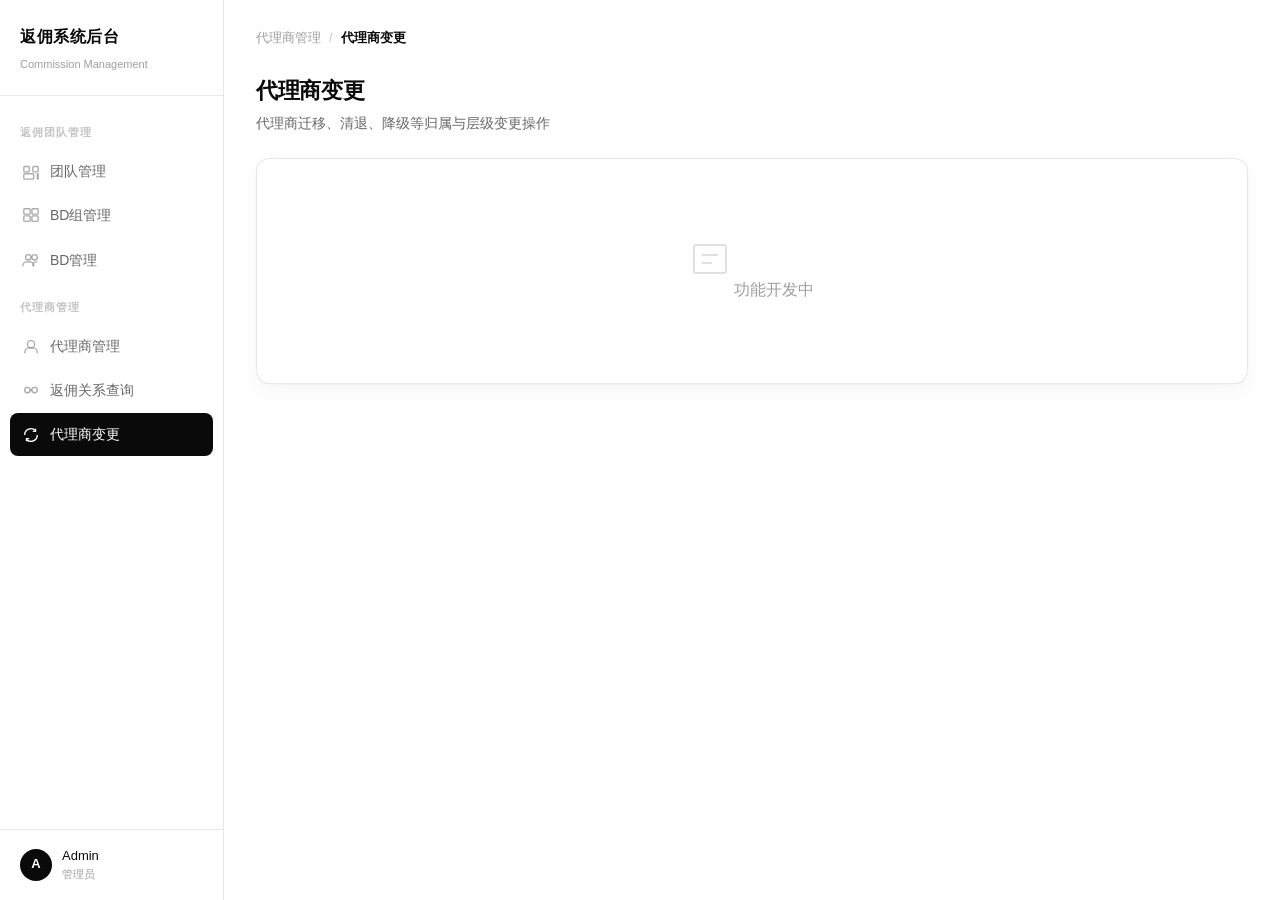
==== agent-change.html @ f120512e "同步本地原型最新版本：新增返佣关系查询、代理商变更页面 - 用 agent-relation.html（返佣关系查询）替换 agent-upline.html / agent-downline.htm" ====
<!DOCTYPE html>
<html lang="zh-CN">
<head>
<meta charset="UTF-8">
<meta name="viewport" content="width=device-width, initial-scale=1.0">
<title>返佣系统后台 - 代理商变更</title>
<link rel="stylesheet" href="common.css">
</head>
<body>
  <aside class="sidebar">
    <div class="sidebar-brand"><h1>返佣系统后台</h1><span>Commission Management</span></div>
    <nav class="sidebar-nav">
      <div class="sidebar-section">返佣团队管理</div>
      <a class="sidebar-item " href="teams.html"><svg viewBox="0 0 20 20" fill="none" stroke="currentColor" stroke-width="1.5"><rect x="2" y="5" width="6" height="6" rx="1"/><rect x="12" y="5" width="6" height="6" rx="1"/><rect x="2" y="13" width="11" height="6" rx="1"/><rect x="17" y="13" width="1" height="6" rx=".5"/></svg>团队管理</a>
      <a class="sidebar-item " href="bd-groups.html"><svg viewBox="0 0 20 20" fill="none" stroke="currentColor" stroke-width="1.5"><rect x="2" y="3" width="7" height="6" rx="1"/><rect x="11" y="3" width="7" height="6" rx="1"/><rect x="2" y="11" width="7" height="6" rx="1"/><rect x="11" y="11" width="7" height="6" rx="1"/></svg>BD组管理</a>
      <a class="sidebar-item " href="bd-members.html"><svg viewBox="0 0 20 20" fill="none" stroke="currentColor" stroke-width="1.5"><circle cx="7" cy="7" r="3"/><circle cx="14" cy="7" r="3"/><path d="M1 17v-1a4 4 0 014-4h4a4 4 0 014 4v1"/><path d="M12 17v-1a4 4 0 014-4h1"/></svg>BD管理</a>
      <div class="sidebar-section">代理商管理</div>
      <a class="sidebar-item " href="agents.html"><svg viewBox="0 0 20 20" fill="none" stroke="currentColor" stroke-width="1.5"><circle cx="10" cy="8" r="4"/><path d="M3 18v-1a5 5 0 015-5h4a5 5 0 015 5v1"/></svg>代理商管理</a>
      <a class="sidebar-item " href="agent-relation.html"><svg viewBox="0 0 20 20" fill="none" stroke="currentColor" stroke-width="1.5"><circle cx="6" cy="10" r="3"/><circle cx="14" cy="10" r="3"/><path d="M9 10h2"/></svg>返佣关系查询</a>
      <a class="sidebar-item active" href="agent-change.html"><svg viewBox="0 0 20 20" fill="none" stroke="currentColor" stroke-width="1.5"><path d="M3 10a7 7 0 0112-4.9M17 10a7 7 0 01-12 4.9"/><path d="M15 3v3h-3M5 17v-3h3"/></svg>代理商变更</a>
    </nav>
    <div class="sidebar-footer"><div class="avatar">A</div><div class="info">Admin<small>管理员</small></div></div>
  </aside>
<div class="main">
  <div class="breadcrumb"><span>代理商管理</span><span class="sep">/</span><strong >代理商变更</strong></div>
  <div class="page-header">
    <div><h2>代理商变更</h2><p>代理商迁移、清退、降级等归属与层级变更操作</p></div>
  </div>
  <div class="card">
    <div class="empty-state" style="padding:80px 24px;">
      <svg width="40" height="40" viewBox="0 0 20 20" fill="none" stroke="currentColor" stroke-width="1"><rect x="2" y="3" width="16" height="14" rx="1"/><path d="M6 8h8M6 12h5"/></svg>
      功能开发中
    </div>
  </div>
</div>
</body>
</html>
---- common.css ----
/* ═══════════ 邀请返佣系统 — 白色极简风格 ═══════════ */

:root {
  --sidebar-w: 224px;
  --font-en: 'Inter', -apple-system, BlinkMacSystemFont, 'Segoe UI', sans-serif;
  --font-cn: 'Noto Sans SC', 'PingFang SC', 'Microsoft YaHei', 'Hiragino Sans GB', sans-serif;

  /* ── Accent: 单一黑色强调色 ── */
  --accent: #18181b;
  --accent2: #18181b;
  --accent3: #16a34a;
  --accent-glow: rgba(0,0,0,.06);

  /* ── Surfaces ── */
  --glass-bg: #f7f7f8;
  --glass-bg-hover: #f0f0f1;
  --glass-bg-active: #e8e8ea;
  --glass-border: rgba(9,9,11,.09);
  --glass-border-light: rgba(9,9,11,.13);
  --glass-border-focus: rgba(9,9,11,.4);
  --glass-shadow: 0 1px 2px rgba(9,9,11,.03), 0 8px 24px rgba(9,9,11,.04);

  /* ── Text ── */
  --text: #0a0a0b;
  --text-secondary: rgba(9,9,11,.62);
  --text-muted: rgba(9,9,11,.40);
  --text-dim: rgba(9,9,11,.24);

  /* ── Semantic ── */
  --danger: #dc2626;
  --danger-glow: rgba(220,38,38,.10);
  --success: #16a34a;
  --warning: #d97706;
  --info: #2563eb;
}

/* ═══════════ Reset ═══════════ */
*, *::before, *::after { box-sizing: border-box; margin: 0; padding: 0; }

html {
  background: #ffffff;
  -webkit-font-smoothing: antialiased;
  -moz-osx-font-smoothing: grayscale;
}

body {
  font-family: var(--font-en);
  color: var(--text);
  background: #ffffff;
  line-height: 1.6;
  overflow-x: hidden;
  min-height: 100vh;
}

.cn { font-family: var(--font-cn); }

/* ═══════════ Background Layer (kept minimal, no glow blobs) ═══════════ */
.bg-layer {
  position: fixed; inset: 0; z-index: 0; pointer-events: none; overflow: hidden;
}
.bg-orb { display: none; }
.bg-grid {
  position: fixed; inset: 0; z-index: 0; pointer-events: none;
  background-image:
    linear-gradient(rgba(9,9,11,.025) 1px, transparent 1px),
    linear-gradient(90deg, rgba(9,9,11,.025) 1px, transparent 1px);
  background-size: 60px 60px;
  mask-image: radial-gradient(ellipse 70% 50% at 50% 0%, #000 30%, transparent 100%);
}

/* ═══════════ Sidebar ═══════════ */
.sidebar {
  position: fixed; top: 0; left: 0; bottom: 0; width: var(--sidebar-w);
  background: #ffffff;
  border-right: 1px solid var(--glass-border);
  z-index: 30;
  display: flex; flex-direction: column;
}
.sidebar-brand {
  padding: 24px 20px 20px;
  border-bottom: 1px solid var(--glass-border);
}
.sidebar-brand h1 {
  font-family: var(--font-cn);
  color: var(--text); font-size: 16px; font-weight: 700;
  letter-spacing: .5px;
}
.sidebar-brand span {
  color: var(--text-muted); font-size: 11px;
}
.sidebar-nav { flex: 1; padding: 12px 0; overflow-y: auto; }
.sidebar-section {
  padding: 16px 20px 6px; font-size: 11px; font-weight: 600;
  color: var(--text-dim); text-transform: uppercase; letter-spacing: 1px;
}
.sidebar-item {
  display: flex; align-items: center; gap: 10px;
  margin: 2px 10px; padding: 10px 12px; border-radius: 8px;
  font-size: 14px; color: var(--text-secondary);
  cursor: pointer; transition: all .15s ease; text-decoration: none;
}
.sidebar-item:hover {
  background: var(--glass-bg); color: var(--text);
}
.sidebar-item.active {
  background: var(--text);
  color: #fff; font-weight: 500;
}
.sidebar-item svg { width: 18px; height: 18px; flex-shrink: 0; opacity: 0.55; }
.sidebar-item:hover svg { opacity: 0.8; }
.sidebar-item.active svg { opacity: 1; color: #fff; }
.sidebar-footer {
  padding: 16px 20px; border-top: 1px solid var(--glass-border);
  display: flex; align-items: center; gap: 10px;
}
.sidebar-footer .avatar {
  width: 32px; height: 32px; border-radius: 50%;
  background: var(--text);
  color: #fff; font-weight: 600; font-size: 13px;
  display: flex; align-items: center; justify-content: center;
}
.sidebar-footer .info { color: var(--text); font-size: 13px; }
.sidebar-footer .info small { color: var(--text-muted); font-size: 11px; display: block; }

/* ═══════════ Main ═══════════ */
.main {
  margin-left: var(--sidebar-w);
  padding: 28px 32px;
  min-height: 100vh;
  position: relative;
  z-index: 1;
}

/* ═══════════ Breadcrumb ═══════════ */
.breadcrumb {
  display: flex; align-items: center; gap: 8px;
  font-size: 13px; color: var(--text-muted); margin-bottom: 24px;
}
.breadcrumb a { color: var(--text-secondary); text-decoration: none; }
.breadcrumb a:hover { color: var(--text); }
.breadcrumb .sep { color: var(--text-dim); }
.breadcrumb strong { color: var(--text) !important; }

/* ═══════════ Page Header ═══════════ */
.page-header {
  display: flex; align-items: flex-start; justify-content: space-between;
  margin-bottom: 24px;
}
.page-header h2 {
  font-family: var(--font-cn);
  font-size: 22px; font-weight: 700;
  color: var(--text); letter-spacing: -.3px;
}
.page-header p {
  font-size: 14px; color: var(--text-secondary); margin-top: 4px;
}

/* ═══════════ Card ═══════════ */
.card {
  background: #ffffff;
  border-radius: 14px;
  border: 1px solid var(--glass-border);
  box-shadow: var(--glass-shadow);
  overflow: hidden;
}
.card-header {
  padding: 16px 20px;
  border-bottom: 1px solid var(--glass-border);
  display: flex; align-items: center; justify-content: space-between;
}
.card-header h3 {
  font-family: var(--font-cn);
  font-size: 15px; font-weight: 600; color: var(--text);
}

/* ═══════════ Buttons ═══════════ */
.btn {
  display: inline-flex; align-items: center; gap: 6px;
  padding: 8px 16px; border-radius: 10px; font-size: 13px;
  font-weight: 500; cursor: pointer; border: none;
  transition: all .15s ease;
  white-space: nowrap; text-decoration: none; line-height: 1.5;
  font-family: var(--font-cn);
  position: relative;
}
.btn:active { transform: scale(0.98); }

.btn-primary {
  background: var(--text);
  color: #fff;
}
.btn-primary:hover { opacity: .85; }

.btn-secondary {
  background: #ffffff;
  color: var(--text-secondary);
  border: 1px solid var(--glass-border-light);
}
.btn-secondary:hover {
  background: var(--glass-bg);
  border-color: var(--glass-border-light);
  color: var(--text);
}

.btn-danger {
  background: var(--danger);
  color: #fff;
}
.btn-danger:hover {
  opacity: .88;
}

.btn-sm { padding: 5px 12px; font-size: 12px; border-radius: 8px; }
.btn-xs { padding: 3px 10px; font-size: 11px; border-radius: 6px; }

.icon-btn-ghost {
  display: inline-flex; align-items: center; justify-content: center;
  width: 26px; height: 26px; flex-shrink: 0;
  border: none; background: transparent; border-radius: 7px;
  color: var(--text-secondary); font-size: 13px; cursor: pointer;
  transition: all .15s ease;
}
.icon-btn-ghost:hover { background: #fef2f2; color: var(--danger); }
.icon-btn-ghost:active { transform: scale(0.92); }

.tier-empty-hint {
  display: flex; align-items: center; justify-content: center;
  padding: 20px; text-align: center;
  border: 1px dashed var(--glass-border-light);
  border-radius: 10px;
  font-size: 13px; font-weight: 500; color: var(--text-secondary);
}

/* ═══════════ Form ═══════════ */
.form-group { display: flex; flex-direction: column; gap: 7px; }
.form-label {
  font-family: var(--font-cn);
  font-size: 13px; font-weight: 500; color: var(--text-secondary);
}
.form-label .req { color: var(--danger); }

.form-input, .form-select {
  border: 1px solid var(--glass-border-light);
  border-radius: 10px;
  padding: 9px 12px; font-size: 14px;
  color: var(--text);
  background: #ffffff;
  transition: all .15s ease; width: 100%;
  font-family: var(--font-cn);
}
.form-input::placeholder { color: var(--text-muted); }
.form-input:disabled {
  background: var(--glass-bg);
  color: var(--text-muted);
  cursor: not-allowed;
}
.form-input:focus, .form-select:focus {
  outline: none;
  border-color: var(--glass-border-focus);
  box-shadow: 0 0 0 3px rgba(9,9,11,.06);
  background: #ffffff;
}

.form-select {
  appearance: none;
  background-image: url("data:image/svg+xml,%3Csvg xmlns='http://www.w3.org/2000/svg' width='12' height='12' viewBox='0 0 16 16'%3E%3Cpath d='M4 6l4 4 4-4' fill='none' stroke='rgba(9,9,11,.45)' stroke-width='1.5'/%3E%3C/svg%3E");
  background-repeat: no-repeat; background-position: right 12px center;
  padding-right: 36px; cursor: pointer;
}
.form-select:disabled {
  background-color: var(--glass-bg); cursor: not-allowed;
  color: var(--text-muted); opacity: .7;
}
.form-select option {
  background: #ffffff; color: var(--text);
}

.form-hint { font-size: 12px; color: var(--text-muted); }
.form-grid { display: grid; grid-template-columns: 1fr 1fr; row-gap: 24px; column-gap: 20px; margin-bottom: 4px; }
.form-grid .full { grid-column: 1 / -1; }

/* ═══════════ Table ═══════════ */
.table-wrap { overflow-x: auto; }
table { width: 100%; border-collapse: collapse; }
table th {
  text-align: left; padding: 12px 16px;
  font-size: 11px; font-weight: 600; color: var(--text-muted);
  text-transform: uppercase; letter-spacing: .5px;
  background: var(--glass-bg);
  border-bottom: 1px solid var(--glass-border);
  white-space: nowrap; user-select: text;
}
table th.sortable { cursor: pointer; }
table th.sortable:hover { color: var(--text-secondary); }
table td {
  padding: 14px 16px; font-size: 13px;
  color: rgba(9,9,11,.82);
  border-bottom: 1px solid var(--glass-border);
  white-space: nowrap;
}
table tbody tr { transition: background .15s ease; }
table tbody tr:hover {
  background: var(--glass-bg);
}
.text-center { text-align: center; }
.text-right { text-align: right; }

/* ═══════════ Badges ═══════════ */
.badge {
  display: inline-flex; align-items: center;
  padding: 3px 10px; border-radius: 999px;
  font-size: 12px; font-weight: 500; line-height: 1.4;
}
.badge-indigo {
  background: #eef2ff; color: #4338ca;
  border: 1px solid #e0e7ff;
}
.badge-emerald {
  background: #ecfdf5; color: #047857;
  border: 1px solid #d1fae5;
}
.badge-amber {
  background: #fffbeb; color: #b45309;
  border: 1px solid #fde68a;
}
.badge-slate {
  background: var(--glass-bg); color: var(--text-secondary);
  border: 1px solid var(--glass-border);
}
.badge-rose {
  background: #fff1f2; color: #be123c;
  border: 1px solid #fecdd3;
}

/* ═══════════ Pagination ═══════════ */
.pagination {
  display: flex; align-items: center; justify-content: space-between;
  padding: 14px 20px;
  border-top: 1px solid var(--glass-border);
}
.pagination-info { font-size: 13px; color: var(--text-muted); }
.pagination-btns { display: flex; align-items: center; gap: 6px; }

/* ═══════════ Modal ═══════════ */
.modal-overlay {
  position: fixed; inset: 0;
  background: rgba(9,9,11,.45);
  z-index: 100;
  display: none; align-items: center; justify-content: center;
}
.modal-overlay.open { display: flex; }
.modal {
  background: #ffffff;
  border-radius: 18px; width: 640px; max-height: 85vh;
  overflow-y: auto;
  border: 1px solid var(--glass-border);
  box-shadow: 0 25px 80px rgba(9,9,11,.25);
  animation: modalIn .2s cubic-bezier(.4,0,.2,1);
}
.modal-wide { width: 760px; }

@keyframes modalIn {
  from { opacity: 0; transform: translateY(12px) scale(.97); }
  to { opacity: 1; transform: translateY(0) scale(1); }
}

.modal-header {
  padding: 20px 24px 0;
  display: flex; align-items: center; justify-content: space-between;
  position: sticky; top: 0;
  background: #ffffff;
  z-index: 5;
}
.modal-header h3 {
  font-family: var(--font-cn);
  font-size: 17px; font-weight: 700; color: var(--text);
}
.modal-close {
  width: 32px; height: 32px; border-radius: 8px;
  border: 1px solid var(--glass-border-light);
  background: var(--glass-bg);
  color: var(--text-secondary); cursor: pointer;
  font-size: 18px;
  display: flex; align-items: center; justify-content: center;
  transition: all .15s ease;
}
.modal-close:hover {
  background: var(--glass-bg-hover);
  border-color: var(--glass-border-light);
  color: var(--text);
}
.modal-body { padding: 24px 28px; }
.modal-footer {
  padding: 16px 24px;
  border-top: 1px solid var(--glass-border);
  display: flex; justify-content: flex-end; gap: 10px;
  position: sticky; bottom: 0;
  background: #ffffff;
}

/* ═══════════ Toggle Switch ═══════════ */
.toggle-switch { position: relative; display: inline-block; width: 40px; height: 22px; flex-shrink: 0; }
.toggle-switch input { position: absolute; opacity: 0; width: 100%; height: 100%; margin: 0; cursor: pointer; }
.toggle-slider {
  position: absolute; inset: 0; background: var(--glass-border-light);
  border-radius: 999px; transition: background .15s; pointer-events: none;
}
.toggle-slider::before {
  content: ''; position: absolute; height: 16px; width: 16px; left: 3px; top: 3px;
  background: #fff; border-radius: 50%; transition: transform .15s;
  box-shadow: 0 1px 3px rgba(9,9,11,.3);
}
.toggle-switch input:checked + .toggle-slider { background: var(--text); }
.toggle-switch input:checked + .toggle-slider::before { transform: translateX(18px); }
.toggle-switch input:focus-visible + .toggle-slider { box-shadow: 0 0 0 3px rgba(9,9,11,.14); }
.toggle-row-wrap { display: flex; align-items: center; gap: 10px; height: 38px; }
.toggle-row-wrap .toggle-text { font-family: var(--font-cn); font-size: 13px; color: var(--text-secondary); }

/* ═══════════ Field Group Box (bordered sub-section within a form) ═══════════ */
.field-box {
  background: var(--glass-bg);
  border: 1px solid var(--glass-border);
  border-radius: 12px;
  padding: 22px 22px 24px;
  margin-bottom: 24px;
}
.field-box:last-child { margin-bottom: 0; }
.field-box-title {
  font-family: var(--font-cn); font-size: 12.5px; font-weight: 600;
  color: var(--text-secondary); margin-bottom: 18px;
}
.tier-table {
  border-radius: 12px; overflow: hidden;
  border: 1px solid var(--glass-border);
}
.tier-table-header {
  background: var(--text);
  padding: 9px 16px;
  display: flex; justify-content: space-between;
}
.tier-table-header span { color: #fff; font-size: 12px; font-weight: 600; }
.tier-table-row {
  display: flex; align-items: center; justify-content: space-between;
  padding: 9px 16px; font-size: 13px; background: #fff;
  font-family: ui-monospace, 'SF Mono', Menlo, Consolas, monospace;
}
.tier-table-row:not(:last-child) { border-bottom: 1px solid var(--glass-border); }
.tier-table-row span:first-child { color: var(--text-muted); letter-spacing: -.1px; }
.tier-table-row strong { color: var(--success); font-weight: 700; }

/* ═══════════ Tab Bar (modal forms) ═══════════ */
.tab-bar {
  display: flex; gap: 4px;
  border-bottom: 1px solid var(--glass-border);
  margin: 4px 0 20px;
}
.tab-btn {
  display: flex; align-items: center; gap: 7px;
  padding: 9px 14px; margin-bottom: -1px;
  font-family: var(--font-cn); font-size: 13px; font-weight: 500;
  color: var(--text-muted); background: none; border: none;
  border-bottom: 2px solid transparent;
  cursor: pointer; transition: color .15s; user-select: text;
}
.tab-btn:hover { color: var(--text-secondary); }
.tab-btn.active { color: var(--text); border-bottom-color: var(--text); }
.tab-btn .tab-dot {
  width: 6px; height: 6px; border-radius: 50%; background: var(--glass-border-light); flex-shrink: 0;
}
.tab-btn .tab-dot.on { background: var(--success); }
.tab-panel { display: none; }
.tab-panel.active { display: block; }

/* ═══════════ Segmented Tabs (inline filter) ═══════════ */
.segmented-tabs {
  display: inline-flex; background: var(--glass-bg); border-radius: 9px;
  padding: 3px; gap: 2px;
}
.segmented-tab {
  padding: 7px 14px; border: none; background: none; border-radius: 7px;
  font-family: var(--font-cn); font-size: 13px; font-weight: 500;
  color: var(--text-secondary); cursor: pointer; transition: all .15s ease;
  white-space: nowrap; user-select: text; outline: none;
}
.segmented-tab:hover { color: var(--text); }
.segmented-tab.active { background: #ffffff; color: var(--text); box-shadow: var(--glass-shadow); }

/* ═══════════ Mini Tabs (period selector) ═══════════ */
.mini-tabs {
  display: flex; background: var(--glass-bg); border-radius: 8px;
  padding: 2px; gap: 1px;
}
.mini-tab {
  padding: 5px 12px; border: none; background: none; border-radius: 6px;
  font-family: var(--font-cn); font-size: 12px; font-weight: 500;
  color: var(--text-muted); cursor: pointer; transition: all .15s ease;
  white-space: nowrap; user-select: text; outline: none;
}
.mini-tab:hover { color: var(--text-secondary); }
.mini-tab.active { background: #ffffff; color: var(--text); box-shadow: var(--glass-shadow); }

/* ═══════════ Hint Label (hover-to-reveal tooltip) ═══════════ */
.hint-label {
  display: inline-block; position: relative; cursor: help;
  border-bottom: 1px dashed var(--text-muted);
}
.hint-label::after {
  content: attr(data-tip);
  position: absolute; bottom: calc(100% + 9px); left: 0;
  background: var(--text); color: #fff; font-size: 11px; font-weight: 500; line-height: 1.5;
  padding: 6px 10px; border-radius: 8px; white-space: nowrap; width: max-content; max-width: 420px;
  opacity: 0; pointer-events: none; transform: translateY(4px);
  transition: opacity .15s ease, transform .15s ease;
  box-shadow: var(--glass-shadow); z-index: 10;
}
.hint-label::before {
  content: ""; position: absolute; bottom: calc(100% + 4px); left: 10px;
  border: 5px solid transparent; border-top-color: var(--text);
  opacity: 0; pointer-events: none; transition: opacity .15s ease;
}
.hint-label:hover::after, .hint-label:hover::before { opacity: 1; }
.hint-label:hover::after { transform: translateY(0); }

/* ═══════════ Copy Button ═══════════ */
.copy-btn {
  display: inline-flex; align-items: center; justify-content: center;
  width: 20px; height: 20px; border: none; background: none; border-radius: 5px;
  color: var(--text-muted); cursor: pointer; padding: 0; flex-shrink: 0;
  transition: all .15s ease;
}
.copy-btn:hover { background: var(--glass-bg); color: var(--text-secondary); }
.copy-btn.copied { color: var(--success); }

/* ═══════════ Date Range Picker ═══════════ */
.range-picker { position: relative; display: inline-block; }
.range-picker-trigger {
  display: flex; align-items: center; gap: 8px;
  border: 1px solid var(--glass-border-light); border-radius: 9px;
  padding: 8px 12px; font-size: 13px; color: var(--text);
  background: #ffffff; cursor: pointer; font-family: var(--font-cn);
  transition: border-color .15s ease;
}
.range-picker-trigger:hover { border-color: var(--glass-border-focus); }
.range-picker-trigger svg { color: var(--text-muted); flex: none; }
.range-picker-panel {
  position: fixed; z-index: 60;
  background: #ffffff; border: 1px solid var(--glass-border-light); border-radius: 16px;
  box-shadow: var(--glass-shadow);
  display: none; flex-direction: column; width: max-content;
}
.range-picker-panel.open { display: flex; }
.range-picker-body { display: flex; }
.range-picker-presets {
  display: flex; flex-direction: column; gap: 8px; padding: 20px 14px;
  border-right: 1px solid var(--glass-border); width: 100px; flex: none;
}
.range-preset-btn {
  border: 1px solid var(--glass-border-light); border-radius: 9px; padding: 9px 8px;
  font-size: 12.5px; font-weight: 600; color: var(--text-secondary); background: #ffffff;
  cursor: pointer; text-align: center; font-family: var(--font-cn);
  transition: all .15s ease;
}
.range-preset-btn:hover { border-color: var(--glass-border-focus); color: var(--text); }
.range-picker-calendars { display: flex; padding: 20px 22px; gap: 28px; }
.range-cal { width: 224px; }
.range-cal-head { display: flex; align-items: center; justify-content: space-between; margin-bottom: 12px; font-size: 13px; font-weight: 700; color: var(--text); }
.range-cal-nav {
  width: 22px; height: 22px; border-radius: 6px; border: none; background: transparent;
  color: var(--text-secondary); cursor: pointer; display: flex; align-items: center; justify-content: center;
  font-size: 14px; transition: background .15s ease;
}
.range-cal-nav:hover { background: var(--glass-bg); }
.range-cal-grid { display: grid; grid-template-columns: repeat(7,1fr); gap: 2px; }
.range-cal-dow { font-size: 11px; color: var(--text-muted); text-align: center; padding: 4px 0 8px; font-weight: 600; }
.range-cal-day { font-size: 12.5px; text-align: center; padding: 7px 0; color: var(--text); cursor: pointer; border-radius: 8px; }
.range-cal-day.muted { color: var(--text-dim); cursor: default; }
.range-cal-day.in-range { background: rgba(9,9,11,.06); border-radius: 0; }
.range-cal-day.range-start { background: rgba(9,9,11,.06); border-radius: 8px 0 0 8px; }
.range-cal-day.range-end { background: rgba(9,9,11,.06); border-radius: 0 8px 8px 0; }
.range-cal-day.range-start.range-end { border-radius: 8px; }
.range-cal-day.range-start span, .range-cal-day.range-end span {
  display: flex; align-items: center; justify-content: center; width: 22px; height: 22px; margin: 0 auto;
  background: var(--text); color: #fff; border-radius: 999px;
}
.range-picker-footer {
  display: flex; align-items: center; justify-content: space-between; gap: 20px;
  padding: 16px 22px; border-top: 1px solid var(--glass-border);
}
.range-picker-footer-text { font-size: 12.5px; color: var(--text-muted); white-space: nowrap; }
.range-picker-footer-text b { color: var(--text); font-weight: 700; }

/* ═══════════ Section Title ═══════════ */
.section-title {
  font-family: var(--font-cn);
  font-size: 12px; font-weight: 600;
  color: var(--text-muted);
  text-transform: uppercase; letter-spacing: .8px;
  margin-bottom: 22px; padding-bottom: 12px;
  border-bottom: 1px solid var(--glass-border);
}
.section-title:not(:first-child) { margin-top: 34px; }

.subsection-label {
  font-family: var(--font-cn);
  font-size: 14px; font-weight: 600;
  color: var(--text);
  margin: 28px 0 14px;
}
.section-title + .subsection-label { margin-top: 0; }

/* ═══════════ Empty State ═══════════ */
.empty-state { text-align: center; padding: 56px 24px; color: var(--text-muted); }
.empty-state svg { margin: 0 auto 16px; opacity: .3; }

/* ═══════════ Filter Bar ═══════════ */
.filter-bar {
  display: flex; align-items: center; gap: 12px;
  padding: 16px 20px; flex-wrap: wrap;
}
.filter-bar .form-input, .filter-bar .form-select {
  width: auto; min-width: 140px;
}

/* ═══════════ Search Input ═══════════ */
.search-input { position: relative; width: 200px; }
.search-input svg {
  position: absolute; left: 12px; top: 50%;
  transform: translateY(-50%); color: var(--text-muted);
  pointer-events: none; z-index: 1;
}
.search-input input { padding-left: 36px; }

/* ═══════════ Combo Input (select + input + clear) ═══════════ */
.combo-input {
  display: flex; align-items: center;
  border: 1px solid var(--glass-border-light);
  border-radius: 10px;
  background: #ffffff;
  transition: all .15s ease;
  min-width: 320px;
}
.combo-input:focus-within {
  border-color: var(--glass-border-focus);
  box-shadow: 0 0 0 3px rgba(9,9,11,.06);
}
.combo-input .combo-select {
  border: none; border-right: 1px solid var(--glass-border-light);
  background: transparent; margin: 6px 0; align-self: stretch;
  padding: 0 26px 0 12px; font-size: 14px;
  color: var(--text); font-family: var(--font-cn);
  appearance: none; cursor: pointer;
  background-image: url("data:image/svg+xml,%3Csvg xmlns='http://www.w3.org/2000/svg' width='12' height='12' viewBox='0 0 16 16'%3E%3Cpath d='M4 6l4 4 4-4' fill='none' stroke='rgba(9,9,11,.45)' stroke-width='1.5'/%3E%3C/svg%3E");
  background-repeat: no-repeat; background-position: right 8px center;
  flex-shrink: 0;
}
.combo-input .combo-select:focus { outline: none; }
.combo-input .combo-text {
  border: none; background: transparent; outline: none;
  padding: 9px 8px; font-size: 14px; color: var(--text);
  font-family: var(--font-cn); flex: 1; min-width: 0;
}
.combo-input .combo-text::placeholder { color: var(--text-muted); }
.combo-input .combo-clear {
  flex-shrink: 0; width: 18px; height: 18px; margin-right: 10px;
  border: none; border-radius: 50%; background: var(--glass-bg);
  color: var(--text-muted); display: flex; align-items: center; justify-content: center;
  cursor: pointer; padding: 0; transition: all .15s ease;
}
.combo-input .combo-clear:hover { background: rgba(9,9,11,.12); color: var(--text-secondary); }

/* ═══════════ Info Box ═══════════ */
.info-box {
  background: var(--glass-bg);
  border-radius: 10px; padding: 14px 16px;
  font-size: 13px;
  border: 1px solid var(--glass-border);
}
.info-box .row { display: flex; gap: 24px; flex-wrap: wrap; }
.info-box .row + .row {
  margin-top: 10px; padding-top: 10px;
  border-top: 1px solid var(--glass-border);
}
.info-box .item { display: flex; flex-direction: column; gap: 2px; }
.info-box .item .label { font-size: 11px; color: var(--text-muted); }
.info-box .item .value {
  font-weight: 500; color: rgba(9,9,11,.82);
}
.info-box .rate-row {
  display: flex; gap: 16px; font-size: 12px;
  color: var(--text-secondary);
}

/* ═══════════ Misc ═══════════ */
.link {
  color: var(--text); cursor: pointer;
  font-size: 13px; font-weight: 500; text-decoration: underline; text-underline-offset: 2px;
}
.link:hover { color: var(--text-secondary); }

.page-size-select {
  width: 68px; padding: 4px 8px;
  border: 1px solid var(--glass-border-light);
  border-radius: 8px; font-size: 13px;
  color: var(--text);
  background: #ffffff;
}

/* ═══════════ Hover Tooltip ═══════════ */
.hover-tip-wrap {
  position: relative; display: inline-block;
  border-bottom: 1px dashed var(--text-muted);
  cursor: default;
}
.hover-tip-wrap .hover-tip {
  display: none;
  position: absolute; bottom: calc(100% + 8px); left: 0;
  background: #18181b; color: #fff;
  padding: 6px 14px; border-radius: 8px;
  font-size: 12.5px; white-space: nowrap; text-align: left;
  box-shadow: 0 8px 24px rgba(9,9,11,.25);
  z-index: 20;
}
.hover-tip-wrap:hover .hover-tip { display: block; }
.hover-tip-wrap .hover-tip::after {
  content: ''; position: absolute; top: 100%; left: 10px;
  border: 5px solid transparent; border-top-color: #18181b;
}
.hover-tip-row {
  display: flex; align-items: center; justify-content: space-between; gap: 24px;
  padding: 7px 0;
  color: rgba(255,255,255,.6);
  font-family: var(--font-mono, ui-monospace, monospace);
}
.hover-tip-row strong { color: #fff; font-weight: 600; margin-left: 4px; }
.hover-tip-row + .hover-tip-row { border-top: 1px solid rgba(255,255,255,.1); }

.mt-5 { margin-top: 24px; }

/* ═══════════ Scrollbar ═══════════ */
::-webkit-scrollbar { width: 6px; height: 6px; }
::-webkit-scrollbar-thumb {
  background: rgba(9,9,11,.15); border-radius: 3px;
}
::-webkit-scrollbar-thumb:hover { background: rgba(9,9,11,.25); }
::-webkit-scrollbar-track { background: transparent; }

/* ═══════════ Tier Badge / Popover ═══════════ */
.tier-badge { position: relative; cursor: default; }
.tier-badge .tier-popover {
  display: none; position: absolute;
  bottom: calc(100% + 8px); left: 50%;
  transform: translateX(-50%);
  background: #ffffff;
  border-radius: 12px; overflow: hidden;
  min-width: 300px; z-index: 999;
  border: 1px solid var(--glass-border);
  box-shadow: 0 12px 40px rgba(9,9,11,.16);
  white-space: nowrap;
}
.tier-badge:hover .tier-popover { display: block; }
.tier-popover-header {
  background: var(--text);
  padding: 10px 14px; display: flex; gap: 12px;
}
.tier-popover-header span {
  color: #fff; font-size: 12px; font-weight: 500; flex: 1;
}
.tier-popover-body { padding: 6px 0; }
.tier-popover-row {
  display: flex; justify-content: space-between;
  padding: 6px 14px; font-size: 12px;
  color: rgba(9,9,11,.78);
}
.tier-popover-row:not(:last-child) {
  border-bottom: 1px solid var(--glass-border);
}
.tier-popover-row .tier-amount { color: var(--text-muted); }
.tier-popover-row .tier-rate {
  color: var(--success); font-weight: 500;
}

/* ═══════════ Gradient Tier Input Row (BD form) ═══════════ */
/* Inline-style rows generated in common.js — see renderGradientList() for matching light-theme values */

/* ═══════════ Responsive ═══════════ */
@media (max-width: 900px) {
  .sidebar { width: 200px; }
  .main { margin-left: 200px; padding: 24px 16px; }
  .form-grid { grid-template-columns: 1fr; }
  :root { --sidebar-w: 200px; }
}
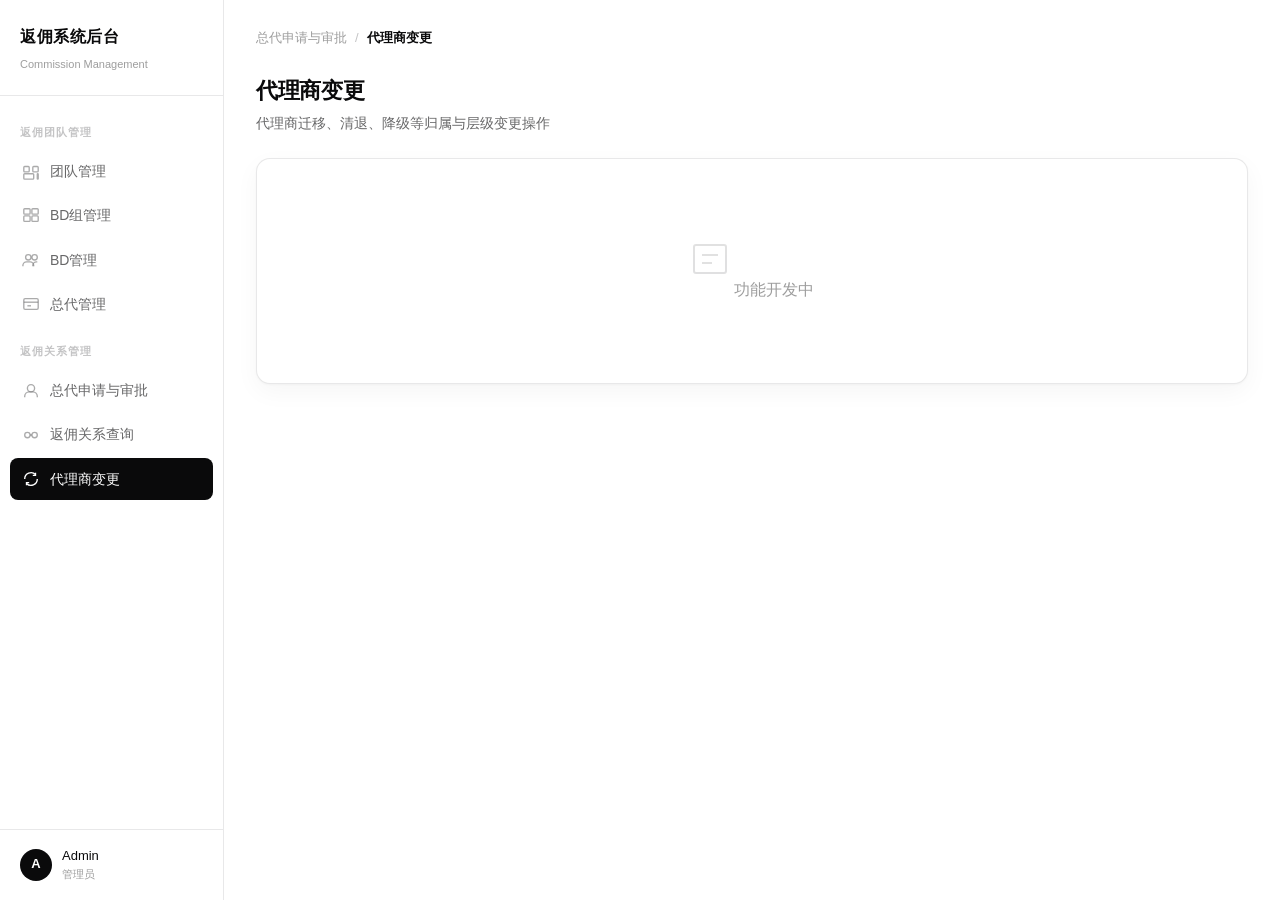
==== commit 0586921d: "同步本地原型最新版本：新增代理商管理页面，更新代理商、BD、返佣等页面 Co-Authored-By: Claude Opus 4.8 (1M context) <noreply@anthropic." ====
--- a/agent-change.html
+++ b/agent-change.html
@@ -14,15 +14,16 @@
       <a class="sidebar-item " href="teams.html"><svg viewBox="0 0 20 20" fill="none" stroke="currentColor" stroke-width="1.5"><rect x="2" y="5" width="6" height="6" rx="1"/><rect x="12" y="5" width="6" height="6" rx="1"/><rect x="2" y="13" width="11" height="6" rx="1"/><rect x="17" y="13" width="1" height="6" rx=".5"/></svg>团队管理</a>
       <a class="sidebar-item " href="bd-groups.html"><svg viewBox="0 0 20 20" fill="none" stroke="currentColor" stroke-width="1.5"><rect x="2" y="3" width="7" height="6" rx="1"/><rect x="11" y="3" width="7" height="6" rx="1"/><rect x="2" y="11" width="7" height="6" rx="1"/><rect x="11" y="11" width="7" height="6" rx="1"/></svg>BD组管理</a>
       <a class="sidebar-item " href="bd-members.html"><svg viewBox="0 0 20 20" fill="none" stroke="currentColor" stroke-width="1.5"><circle cx="7" cy="7" r="3"/><circle cx="14" cy="7" r="3"/><path d="M1 17v-1a4 4 0 014-4h4a4 4 0 014 4v1"/><path d="M12 17v-1a4 4 0 014-4h1"/></svg>BD管理</a>
-      <div class="sidebar-section">代理商管理</div>
-      <a class="sidebar-item " href="agents.html"><svg viewBox="0 0 20 20" fill="none" stroke="currentColor" stroke-width="1.5"><circle cx="10" cy="8" r="4"/><path d="M3 18v-1a5 5 0 015-5h4a5 5 0 015 5v1"/></svg>代理商管理</a>
+      <a class="sidebar-item " href="agent-manage.html"><svg viewBox="0 0 20 20" fill="none" stroke="currentColor" stroke-width="1.5"><rect x="2" y="4" width="16" height="12" rx="1.5"/><path d="M2 8h16"/><path d="M6 12h4"/></svg>总代管理</a>
+      <div class="sidebar-section">返佣关系管理</div>
+      <a class="sidebar-item " href="agents.html"><svg viewBox="0 0 20 20" fill="none" stroke="currentColor" stroke-width="1.5"><circle cx="10" cy="8" r="4"/><path d="M3 18v-1a5 5 0 015-5h4a5 5 0 015 5v1"/></svg>总代申请与审批</a>
       <a class="sidebar-item " href="agent-relation.html"><svg viewBox="0 0 20 20" fill="none" stroke="currentColor" stroke-width="1.5"><circle cx="6" cy="10" r="3"/><circle cx="14" cy="10" r="3"/><path d="M9 10h2"/></svg>返佣关系查询</a>
       <a class="sidebar-item active" href="agent-change.html"><svg viewBox="0 0 20 20" fill="none" stroke="currentColor" stroke-width="1.5"><path d="M3 10a7 7 0 0112-4.9M17 10a7 7 0 01-12 4.9"/><path d="M15 3v3h-3M5 17v-3h3"/></svg>代理商变更</a>
     </nav>
     <div class="sidebar-footer"><div class="avatar">A</div><div class="info">Admin<small>管理员</small></div></div>
   </aside>
 <div class="main">
-  <div class="breadcrumb"><span>代理商管理</span><span class="sep">/</span><strong >代理商变更</strong></div>
+  <div class="breadcrumb"><span>总代申请与审批</span><span class="sep">/</span><strong >代理商变更</strong></div>
   <div class="page-header">
     <div><h2>代理商变更</h2><p>代理商迁移、清退、降级等归属与层级变更操作</p></div>
   </div>
--- a/common.css
+++ b/common.css
@@ -282,6 +282,10 @@
 /* ═══════════ Table ═══════════ */
 .table-wrap { overflow-x: auto; }
 table { width: 100%; border-collapse: collapse; }
+.sticky-col { position: sticky; right: 0; background: #ffffff; box-shadow: -6px 0 8px -6px rgba(0,0,0,.08); }
+table th.sticky-col { background: var(--glass-bg); z-index: 2; }
+table td.sticky-col { z-index: 1; }
+table tbody tr:hover td.sticky-col { background: var(--glass-bg); }
 table th {
   text-align: left; padding: 12px 16px;
   font-size: 11px; font-weight: 600; color: var(--text-muted);
@@ -713,17 +717,12 @@
 }
 .hover-tip-wrap .hover-tip {
   display: none;
-  position: absolute; bottom: calc(100% + 8px); left: 0;
+  position: fixed;
   background: #18181b; color: #fff;
   padding: 6px 14px; border-radius: 8px;
   font-size: 12.5px; white-space: nowrap; text-align: left;
   box-shadow: 0 8px 24px rgba(9,9,11,.25);
-  z-index: 20;
-}
-.hover-tip-wrap:hover .hover-tip { display: block; }
-.hover-tip-wrap .hover-tip::after {
-  content: ''; position: absolute; top: 100%; left: 10px;
-  border: 5px solid transparent; border-top-color: #18181b;
+  z-index: 1000;
 }
 .hover-tip-row {
   display: flex; align-items: center; justify-content: space-between; gap: 24px;
@@ -747,17 +746,14 @@
 /* ═══════════ Tier Badge / Popover ═══════════ */
 .tier-badge { position: relative; cursor: default; }
 .tier-badge .tier-popover {
-  display: none; position: absolute;
-  bottom: calc(100% + 8px); left: 50%;
-  transform: translateX(-50%);
+  display: none; position: fixed;
   background: #ffffff;
   border-radius: 12px; overflow: hidden;
-  min-width: 300px; z-index: 999;
+  min-width: 300px; z-index: 1000;
   border: 1px solid var(--glass-border);
   box-shadow: 0 12px 40px rgba(9,9,11,.16);
   white-space: nowrap;
 }
-.tier-badge:hover .tier-popover { display: block; }
 .tier-popover-header {
   background: var(--text);
   padding: 10px 14px; display: flex; gap: 12px;
